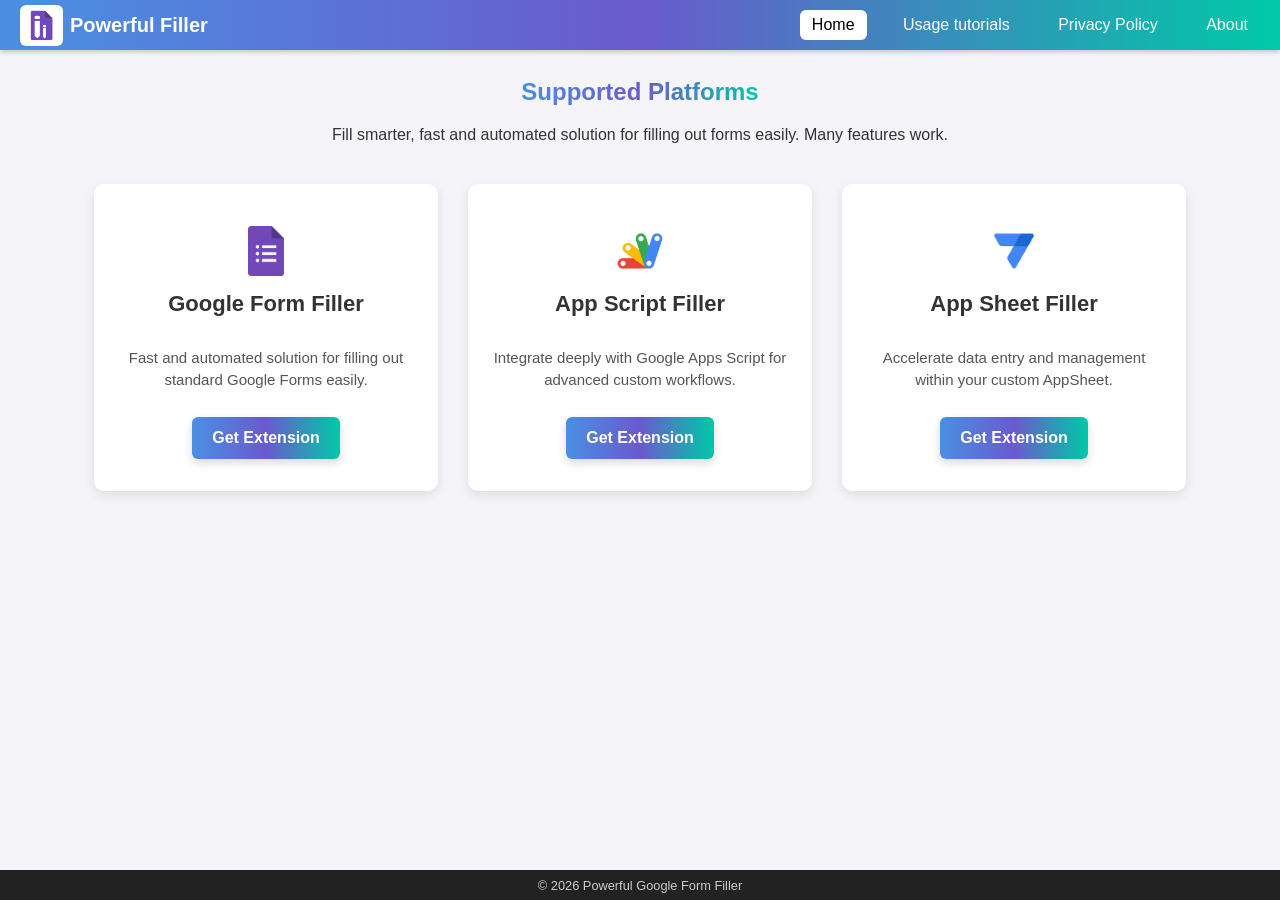
==== index.html @ c8cf8876 "Update index.html" ====
<!DOCTYPE html>
<html lang="en">
<head>
  <meta charset="UTF-8">
  <meta name="viewport" content="width=device-width, initial-scale=1.0">
  <title>Powerful Filler</title>
  <link rel="stylesheet" href="/style.css">
  <link rel="icon" type="image/png" href="/favicon.png">
</head>
<body>

  <!-- Header -->
  <header>
    <div class="header-container">
      <div class="title-container">
        <img src="/Logo2.png" alt="Logo" class="logo">
        <div class="header-title">Powerful Filler</div>
      </div>
      <nav class="menu-container">
        <a href="/" class="active">Home</a>
        <a href="/tutorial/google_form">Usage tutorials</a>
        <a href="/privacy">Privacy Policy</a>
        <a href="/about">About</a>
      </nav>
    </div>
  </header>

  <!-- ====== 3 FLEXBOX PLATFORMS ====== -->
  <section id="platforms" class="platforms">
    <br>
    <h1>
      <span class="gradient-text">Supported Platforms</span>
    </h1>
    <p>Fill smarter, fast and automated solution for filling out forms easily. Many features work.
    
    <div class="platform-container">
      <!-- Card 1: Google Form -->
      <div class="platform-card">
        <img src="/form_logo.png" alt="Google Form Logo" class="platform-logo">
        <h3>Google Form Filler</h3>
        <!-- Gambar Logo Google Form -->
        <p>Fast and automated solution for filling out standard Google Forms easily.</p>
        <a href="/tutorial/google_form/" class="platform-btn">Get Extension</a>
      </div>

      <!-- Card 2: App Script -->
      <div class="platform-card">
        <img src="/Appscript_logo.png" alt="App Script Logo" class="platform-logo">
        <h3>App Script Filler</h3>
        <!-- Gambar Logo App Script -->
        <p>Integrate deeply with Google Apps Script for advanced custom workflows.</p>
        <a href="/tutorial/app_script/" class="platform-btn">Get Extension</a>
      </div>

      <!-- Card 3: App Sheet -->
      <div class="platform-card">
        <img src="/Appsheet_logo.png" alt="App Sheet Logo" class="platform-logo">
        <h3>App Sheet Filler</h3>
        <!-- Gambar Logo App Sheet -->
        <p>Accelerate data entry and management within your custom AppSheet.</p>
        <a href="/tutorial/app_sheet/" class="platform-btn">Get Extension</a>
      </div>
    </div>
  </section>
 
  <!-- Footer -->
  <footer>
    <p>&copy; 2026 Powerful Google Form Filler</p>
  </footer>

  <script src="/script.js"></script>
</body>
</html>
---- style.css ----
html {
  scroll-behavior: smooth;
}

main {
  /* scroll-snap dihapus agar bisa scroll bebas di HP */
  height: 100vh;
}

section {
  /* scroll-snap-align dihapus */
  min-height: 100vh;
  display: flex;
  justify-content: center;
}

/* ============ SECTION PLATFORMS (3 DIVS) ========== */
.platforms {
  padding: 60px 20px;
  text-align: center;
  min-height: auto;
}

.platforms h1 {
  margin-top: 0;
}

.platform-container {
  display: flex;
  justify-content: center;
  gap: 30px;
  flex-wrap: wrap; /* Wajib: agar otomatis turun ke bawah saat di layar HP */
  margin-top: 40px;
  max-width: 1100px;
  margin-left: auto;
  margin-right: auto;
}

.platform-card {
  background: #fff;
  border-radius: 10px;
  padding: 30px 20px;
  width: 300px;
  box-shadow: 0 4px 12px rgba(0,0,0,0.1);
  transition: all 0.3s ease;
  display: flex;
  flex-direction: column;
  align-items: center;
  border: 2px solid transparent; /* Persiapan untuk hover gradien */
}

.platform-card:hover {
  border-image: linear-gradient(90deg, #4a90e2, #6a5acd, #00c9a7) 1;
  transform: translateY(-5px); /* Efek melayang sedikit */
  box-shadow: 0 8px 20px rgba(0,0,0,0.2);
}

.platform-card h3 {
  margin: 0 0 15px 0;
  color: #333;
  font-size: 22px;
}

.platform-card p {
  color: #555;
  font-size: 15px;
  line-height: 1.5;
  margin-bottom: 25px;
  flex-grow: 1; /* Mendorong tombol selalu berada di paling bawah */
}


/* Tombol Platform bergradasi dari awal */
.platform-btn {
  padding: 12px 20px;
  background: linear-gradient(90deg, #4a90e2, #6a5acd, #00c9a7); /* Warna gradasi awal */
  color: white;
  text-decoration: none;
  border-radius: 6px;
  font-weight: bold;
  display: inline-block;
  transition: all 0.3s ease;
  box-shadow: 0 4px 10px rgba(0,0,0,0.15);
}

.platform-card:hover .platform-btn {
  background: linear-gradient(90deg, #4a90e2, #6a5acd, #00c9a7);
  color: white;
}

/* Styling untuk Logo di dalam Platform Card */
/* Styling untuk Logo di dalam Platform Card */
.platform-logo {
  width: 50px;           /* Lebar tetap */
  height: 50px;          /* Tinggi tetap */
  max-width: 100%;       /* Mencegah gambar keluar dari kotak card */
  object-fit: contain;   /* Agar gambar tidak gepeng/terpotong */
  margin: 10px 0 15px 0; /* Jarak atas dan bawah logo */
}

/* Efek saat tombol di-hover (sedikit bergeser/naik dan bayangan membesar) */
.platform-btn:hover {
  background: linear-gradient(90deg, #00c9a7, #6a5acd, #4a90e2); /* Membalik gradasi saat hover */
  transform: translateY(-2px);
  box-shadow: 0 6px 15px rgba(0,0,0,0.25);
  color: white;
}

/* Gradient untuk kata Welcome */
.gradient-text {
  background: linear-gradient(90deg, #4a90e2, #6a5acd, #00c9a7);
  -webkit-background-clip: text;
  -webkit-text-fill-color: transparent;
  font-weight: bold;
}

/* Warna hijau untuk tanda centang */
.check {
  color: green;
  font-weight: bold;
}

/* Reset dasar */
body {
  margin: 0;
  font-family: Arial, sans-serif;
  background: #f4f4f9;
  color: #333;
  /* overflow: hidden; DIHAPUS DISINI */
}

/* ... (Lanjutkan dengan sisa CSS kamu di bawahnya mulai dari header { ... }) ... */
/* Header melayang */
header {
  position: fixed;
  top: 0;
  width: 100%;
  background: linear-gradient(90deg, #4a90e2, #6a5acd, #00c9a7);
  color: white;
  height: 50px; /* tinggi header */
  display: flex;
  align-items: center;
  box-shadow: 0 2px 5px rgba(0,0,0,0.2);
  z-index: 1000;
}

.header-container {
  width: 100%;
  display: flex;
  justify-content: space-between;
  align-items: center;
  padding: 0 20px;
}

/* Title + Logo */
.title-container {
  display: flex;
  align-items: center;
  gap: 7px;
}

.logo {
  height: 35px;
  width: auto;
  background: white;       /* kotak putih */
  padding: 3px 4px;        /* ruang di sekitar logo */
  border-radius: 6px;      /* sudut rounded */
}

.header-title {
  font-size: 20px;
  font-weight: bold;
}


.menu-container a {
  display: inline-block;       /* biar kotaknya hanya mengelilingi teks link */
  color: white;
  text-decoration: none;
  margin-left: 20px;
  font-weight: 500;
  padding: 6px 12px;           /* ruang dalam kotak */
  border-radius: 6px;          /* rounded */
  transition: all 0.3s ease;
}


.menu-container a.active {
  background: white;           /* kotak putih */
  color: black;                /* teks hitam */
  border-radius: 6px;
}

/* Hover effect */
.menu-container a:hover {
  background: black;   /* kotak hitam */
  color: white;        /* teks putih */
  border-radius: 6px;
}


/* Section styling */
section {
  display: block; /* default, elemen block akan otomatis vertikal */
  text-align: center;
  padding: 100px 20px;
  min-height: 100vh;   /* tinggi minimal layar penuh */
  max-height: 100vh;   /* tidak lebih dari layar */
  overflow-y: auto;    /* scroll internal jika konten lebih panjang */

}

/* ============ SECTION HERO ========== */
.hero {
  background: white;   /* latar belakang putih */
  color: black;        /* teks hitam agar kontras */
  padding: 60px 20px;  /* beri ruang di dalam section */
  text-align: center;  /* opsional: rata tengah */
   min-height: 100vh; /* fleksibel, bisa lebih tinggi */
}

.hero h1 {
  margin-bottom: 5px;
Margin-top: 5px;
padding-top: 15px;
  animation-delay: 0.2s; /* muncul duluan */
}

.hero p {
  margin-top: 0;
  padding-top: 15px;
  animation-delay: 0.6s; /* muncul setelah h1 */

}
.hero-row {
  display: flex;
  justify-content: center;   /* rata tengah */
  align-items: center;
  gap: 20px;                 /* jarak antar elemen */
  margin-top: 10px;          /* jarak dari paragraf terakhir */
  flex-wrap: wrap;  
	padding-bottom: 30px;  /* biar responsif di layar sempit */
	padding-top: 10px;
}

.hero-img2 {
  width: 135px;              /* sesuaikan ukuran gambar */
  height: auto;
  box-shadow: 0 3px 6px rgba(0,0,0,0.2);
}

.hero-img2:hover {
  background: linear-gradient(135deg, #4a90e2, #6a5acd, #00c9a7);
  padding: 3px;       /* beri ruang untuk gradient border */
  box-shadow: 0 4px 12px rgba(0,0,0,0.3);
}

.hero-img {
  width: 500px;              /* sesuaikan ukuran gambar */
  height: auto;
  border-radius: 10px;        /* sudut membulat */
  box-shadow: 0 3px 7px rgba(0,0,0,0.2);
}
.hero-img:hover {
  background: linear-gradient(135deg, #4a90e2, #6a5acd, #00c9a7);
  padding: 3px;       /* beri ruang untuk gradient border */
  box-shadow: 0 4px 12px rgba(0,0,0,0.3);
}
.hero-btn {
  padding: 10px 20px;
  background: linear-gradient(90deg, #4a90e2, #6a5acd, #00c9a7);
  color: white;
  border: none;
  border-radius: 6px;
  font-weight: bold;
  cursor: pointer;
  transition: background 0.3s ease;
}

.hero-btn:hover {
  background: linear-gradient(90deg, #00c9a7, #6a5acd, #4a90e2);
  box-shadow: 0 6px 16px rgba(0,0,0,0.3); /* bayangan saat hover */
  transform: translateY(-2px);             /* sedikit naik untuk efek interaktif */
}


/* ============ SECTION PRICNG ========== */
.pricing {
  background: white;   /* latar belakang putih */
  color: black;        /* teks hitam agar kontras */
  text-align: center;  /* opsional: rata tengah */
   min-height: 100vh; /* fleksibel, bisa lebih tinggi */
   width: 100%;
   padding-bottom: 30px;
   
}
#pricing {
  width: 100%;
  padding: 40px 20px;
  /* jangan pakai height:100vh kalau konten lebih panjang */
  min-height: 100vh;   /* cukup minimal setinggi layar */
  box-sizing: border-box;
}
.pricing p {
  margin-top: 0;
  animation-delay: 0.6s; /* muncul setelah h1 */
}

.pricing h1 {
  margin-top: 0;
  padding-top: 35px;
}

.pricing-container {
  display: flex;
  justify-content: center;
  gap: 20px;
  flex-wrap: wrap; /* biar responsif */
  margin-top: 30px;
}



.price-card {
  display: flex;
  flex-direction: column;
  width: 350px;
  height: 100%;
  background: #fff;
  box-shadow: 0 4px 12px rgba(0,0,0,0.15);
  border: 2px solid transparent;
  transition: all 0.3s ease;
  text-decoration: none; /* hilangkan underline */
  color: inherit;        /* biar teks tetap normal */
}

.price-card:hover {
  border-image: linear-gradient(90deg, #4a90e2, #6a5acd, #00c9a7) 1;
  box-shadow: 0 8px 20px rgba(0,0,0,0.25);
  transform: translateY(-2px);
}

.price-top {
  font-size: 34px;
  font-weight: bold;
  padding: 20px;
  border-bottom: 1px solid #eee;
}

.price-support,
.price-country {
  padding: 10px;
  font-size: 16px;
  line-height: 1.4;
}

/* trik: dorong footer ke bawah */
.price-footer {
  margin-top: auto; 
  background: linear-gradient(90deg, #4a90e2, #6a5acd, #00c9a7);
  text-align: center;
  padding: 15px;
  color: #fff;
  font-weight: bold;
}
.price-footer a {
  color: #fff;
  text-decoration: none;
}

.comparison-table {
  margin: 0 auto;              /* posisikan tabel di tengah */
  border-collapse: collapse;   /* rapikan border */
  width: 40%;                  /* atur lebar tabel (bisa disesuaikan) */
  box-shadow: 0 4px 12px rgba(0,0,0,0.15); /* shadow tipis */
}

.comparison-table th,
.comparison-table td {
  border: 1px solid #ddd;
  padding: 12px 16px;
  text-align: center;
  font-size: 14px;
}

.comparison-table thead th {
  background: linear-gradient(90deg, #4a90e2, #6a5acd, #00c9a7); /* gradasi */
  color: #fff;               /* teks putih */
  font-weight: bold;
  text-transform: uppercase;
}

.comparison-table tbody tr:nth-child(even) {
  background-color: #f9f9f9; /* striping baris */
}

.comparison-table tbody tr:hover {
  background-color: #f1f1f1; /* efek hover */
}
.cross {
  color: #e74c3c;       /* merah */
  font-weight: bold;
}

.check {
  color: #27ae60;       /* hijau */
  font-weight: bold;
}

.drive-icon {
  width: 18px;       /* ukuran ikon */
  height: 18px;
  vertical-align: middle; /* sejajar dengan teks */
  margin-right: 5px; /* jarak antara ikon dan teks */
}
.create-icon {
  width: 18px;       /* ukuran ikon */
  height: 18px;
  vertical-align: middle; /* sejajar dengan teks */
  margin-right: 5px; /* jarak antara ikon dan teks */
}




/* TUTORIAL SECTION*/

.tutorial-section {
  background: #f0ebf8;
  padding: 40px 10px;
  position: relative;
}

.tutorial-container {
  max-width: 900px;
  margin: 0 auto;
  text-align: center;
}

.tutorial-title {
  font-size: 32px;
  font-weight: bold;
  color: #333; /* warna item bold */
  margin-bottom: 0px;
  padding-bottom: 0px;
}

.tutorial-title h1 {
margin: 0px;
padding: 0px;
}

.tutorial-desc {
  font-size: 18px;
  color: #555; /* warna item biasa */
  margin-bottom: 10px;
  margin-top: 0px;
}

.tutorial-images {
  display: flex;
  flex-direction: column;
  gap: 10px;
  align-items: center;
}

.tutorial-img {
  max-width: 650px;
  border-radius: 8px;
  transition: all 0.3s ease;
}

/* hover outline gradient */
.tutorial-img:hover {
  border: 2px solid transparent;
  border-image: linear-gradient(90deg, #4a90e2, #6a5acd, #00c9a7) 1;
  box-shadow: 0 6px 16px rgba(0,0,0,0.2);
}

/* strip gradient di bawah container */
/* Strip gradient sebagai elemen biasa */
.tutorial-outline {
  width: 100%;
  height: 2px;
  margin-top: 20px; /* jarak dari konten */
  background: linear-gradient(90deg, #4a90e2, #6a5acd, #00c9a7);
}
.info-box {
  max-width: 550px;
  margin: 10px auto;
  padding: 10px;
  border-radius: 10px;             /* rounded */
  background-color: #f0f0f0;       /* abu-abu awal */
  border: 2px dashed #000;         /* outline putus-putus hitam */
  transition: background 0.4s ease, border 0.4s ease;
}


.info-box a {
  text-decoration: none;   /* awal tanpa underline */
  font-size: 13px;         /* aturan font size */
  font-weight: bold;
  color: #333;
}

.info-box:hover a {
  color: #f44336;             /* teks jadi putih saat background gradasi */
  text-decoration: underline; /* underline muncul saat hover */
}
.about {
  background: #f4f4f9;
}




/* Saat layar sempit */
@media (max-width: 600px) {
  header {
    height: 100px; /* 2x lipat dari default */
  }

  .header-container {
    flex-direction: column; /* susun vertikal */
    align-items: center;
  }

  .title-container {
    padding-top: 10px; /* tambahan padding atas */
  }

  .menu-container {
    margin-top: 10px; /* menu turun ke bawah judul */
    justify-content: center;
  }
.hero {
  padding: 120px 20px;
  width: 100%;
  min-height: 100vh; /* isi section minimal setinggi layar */
  box-sizing: border-box; /* padding dihitung dalam tinggi total */
  
}

}


.about {
  max-width: 900px;
  margin: 40px auto;
  padding: 20px;
}

.about-grid {
  display: grid;
  grid-template-columns: 1fr 2px 1fr; /* kiri | separator | kanan */
  gap: 20px;
  align-items: center;
}

.about-left .text-wrapper {
  text-align: center; /* rata tengah */
  font-size: 14px;
  line-height: 1.6;
}

.separator {
  background-color: #ccc;
  width: 2px;
  height: 100%;
}

.about-right {
  text-align: left; /* rata kiri */
}

.contact-item {
  display: flex;
  align-items: center;
  margin-bottom: 10px;
}

.contact-item .icon {
  width: 20px;
  height: 20px;
  margin-right: 10px;
}

/* Footer melayang */
footer {
  position: fixed;
  bottom: 0;
  width: 100%;
  background: #222;
  color: #ccc;
  text-align: center;
  height: 30px; /* setengah dari header */
  display: flex;
  align-items: center;
  justify-content: center;
  font-size: 0.8em;
}
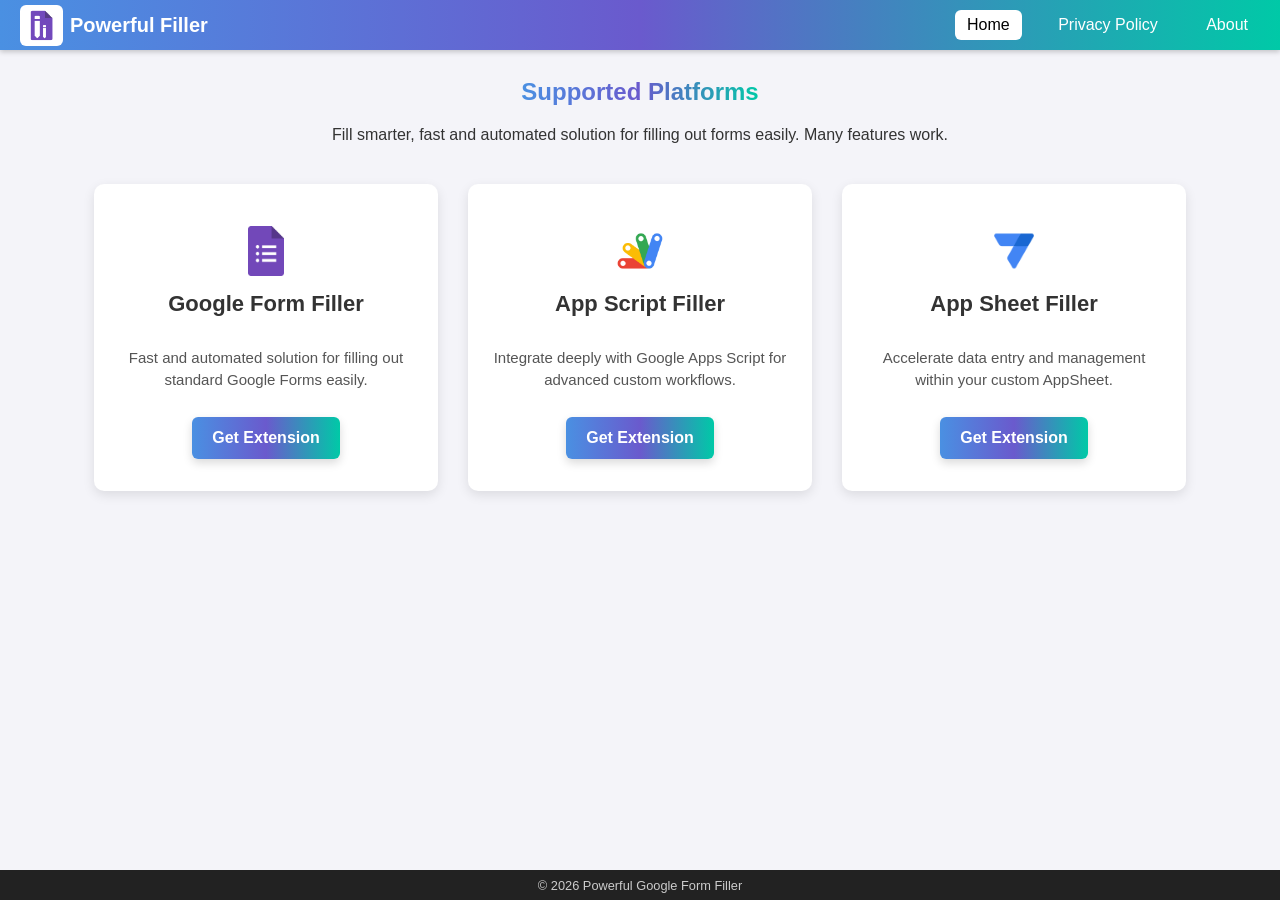
==== commit f3817400: "Update index.html" ====
--- a/index.html
+++ b/index.html
@@ -18,7 +18,6 @@
       </div>
       <nav class="menu-container">
         <a href="/" class="active">Home</a>
-        <a href="/tutorial/google_form">Usage tutorials</a>
         <a href="/privacy">Privacy Policy</a>
         <a href="/about">About</a>
       </nav>
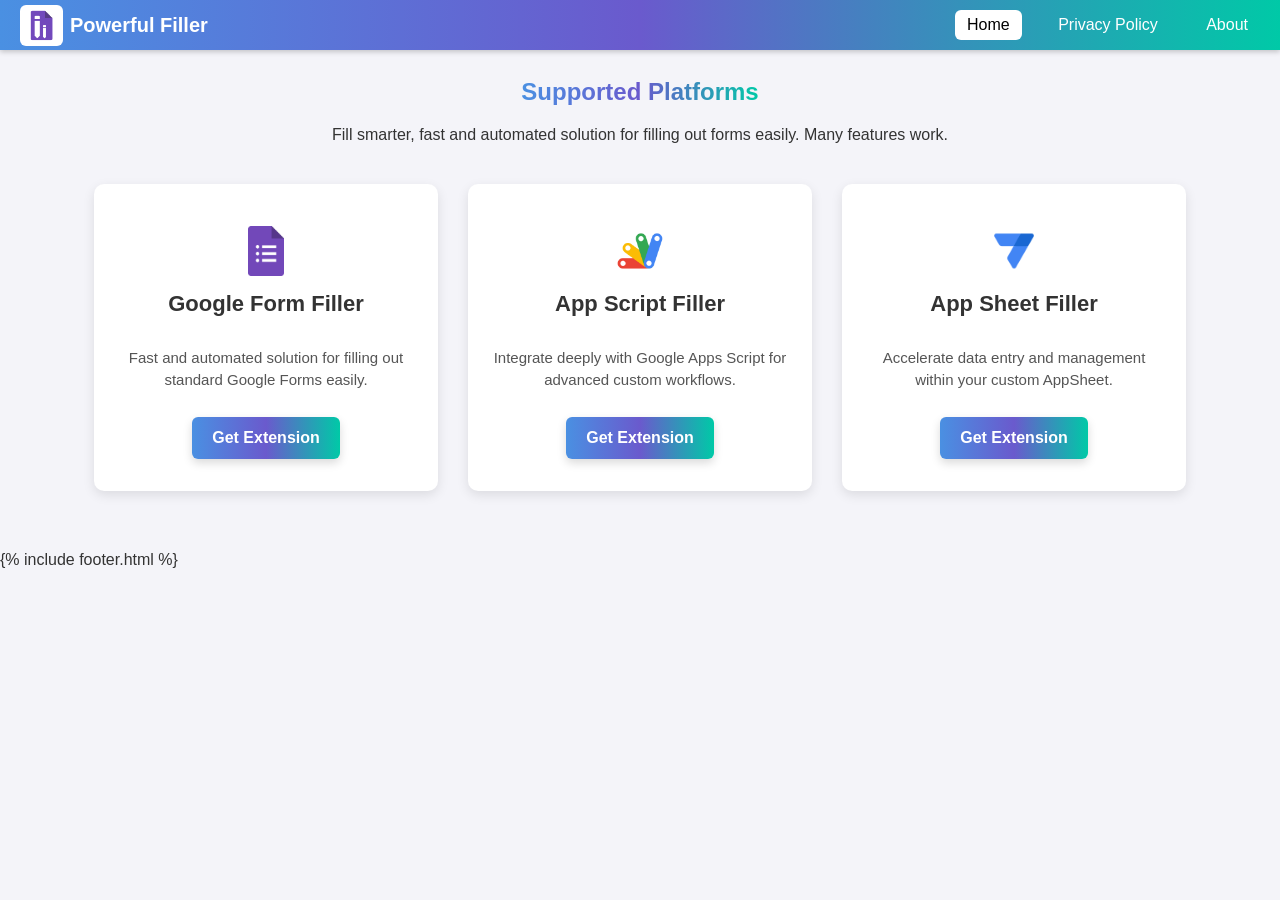
==== commit a8664c38: "Update index.html" ====
--- a/index.html
+++ b/index.html
@@ -24,13 +24,13 @@
     </div>
   </header>
 
-  <!-- ====== 3 FLEXBOX PLATFORMS ====== -->
+<!-- ====== 3 FLEXBOX PLATFORMS ====== -->
   <section id="platforms" class="platforms">
     <br>
     <h1>
       <span class="gradient-text">Supported Platforms</span>
     </h1>
-    <p>Fill smarter, fast and automated solution for filling out forms easily. Many features work.
+    <p>Fill smarter, fast and automated solution for filling out forms easily. Many features work.</p>
     
     <div class="platform-container">
       <!-- Card 1: Google Form -->
@@ -39,7 +39,7 @@
         <h3>Google Form Filler</h3>
         <!-- Gambar Logo Google Form -->
         <p>Fast and automated solution for filling out standard Google Forms easily.</p>
-        <a href="/tutorial/google_form/" class="platform-btn">Get Extension</a>
+        <a href="https://chromewebstore.google.com/detail/powerful-google-form-fill/onnndeaaamehgojlligapejaichghljj" target="_blank" rel="noopener noreferrer" class="platform-btn">Get Extension</a>
       </div>
 
       <!-- Card 2: App Script -->
@@ -48,7 +48,7 @@
         <h3>App Script Filler</h3>
         <!-- Gambar Logo App Script -->
         <p>Integrate deeply with Google Apps Script for advanced custom workflows.</p>
-        <a href="/tutorial/app_script/" class="platform-btn">Get Extension</a>
+        <a href="/tutorial/app_script/" target="_blank" rel="noopener noreferrer" class="platform-btn">Get Extension</a>
       </div>
 
       <!-- Card 3: App Sheet -->
@@ -57,15 +57,13 @@
         <h3>App Sheet Filler</h3>
         <!-- Gambar Logo App Sheet -->
         <p>Accelerate data entry and management within your custom AppSheet.</p>
-        <a href="/tutorial/app_sheet/" class="platform-btn">Get Extension</a>
+        <a href="/tutorial/app_sheet/" target="_blank" rel="noopener noreferrer" class="platform-btn">Get Extension</a>
       </div>
     </div>
   </section>
  
-  <!-- Footer -->
-  <footer>
-    <p>&copy; 2026 Powerful Google Form Filler</p>
-  </footer>
+<!-- Panggil footer external dari folder _includes/footer.html -->
+{% include footer.html %}
 
   <script src="/script.js"></script>
 </body>
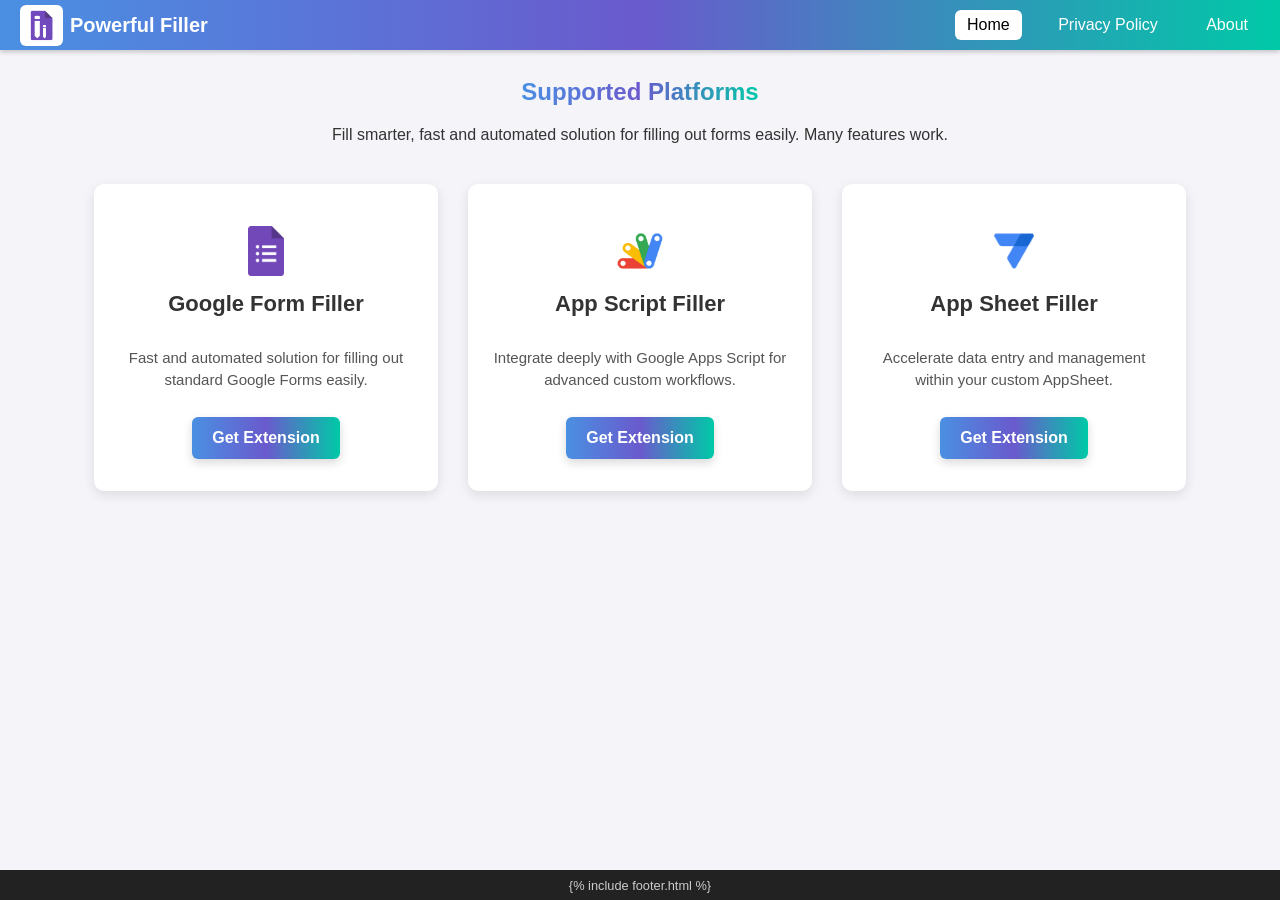
==== commit 7f32db92: "Update index.html" ====
--- a/index.html
+++ b/index.html
@@ -63,7 +63,9 @@
   </section>
  
 <!-- Panggil footer external dari folder _includes/footer.html -->
-{% include footer.html %}
+<footer>
+  {% include footer.html %}
+</footer>
 
   <script src="/script.js"></script>
 </body>
--- a/style.css
+++ b/style.css
@@ -12,6 +12,42 @@
   min-height: 100vh;
   display: flex;
   justify-content: center;
+}
+
+
+/* Styling untuk Box Contact Support yang Sejajar */
+.contact-support-wrapper {
+  display: flex;
+  flex-direction: column;
+  align-items: center; /* Membuat semua isi berada di tengah secara horizontal */
+  margin-top: 20px;
+}
+
+.contact-title {
+  margin: 8px 0;
+  color: #666;
+  font-size: 14px;
+}
+
+.contact-list {
+  display: flex;
+  flex-direction: column;
+  gap: 10px; /* Jarak antar baris Gmail dan WhatsApp */
+  align-items: flex-start; /* Meratakan sisi kiri teks kontak agar lurus rapi */
+  margin: 10px 0;
+}
+
+/* Memperbaiki .contact-item2 yang sebelumnya ada typo (flex-coloum) */
+.contact-item2 {
+  display: flex;
+  align-items: center; /* Menjajarkan ikon dan teks agar sejajar di tengah secara vertikal */
+}
+
+.contact-item2 .icon {
+  width: 20px;
+  height: 20px;
+  margin-right: 10px;
+  object-fit: contain;
 }
 
 /* ============ SECTION PLATFORMS (3 DIVS) ========== */
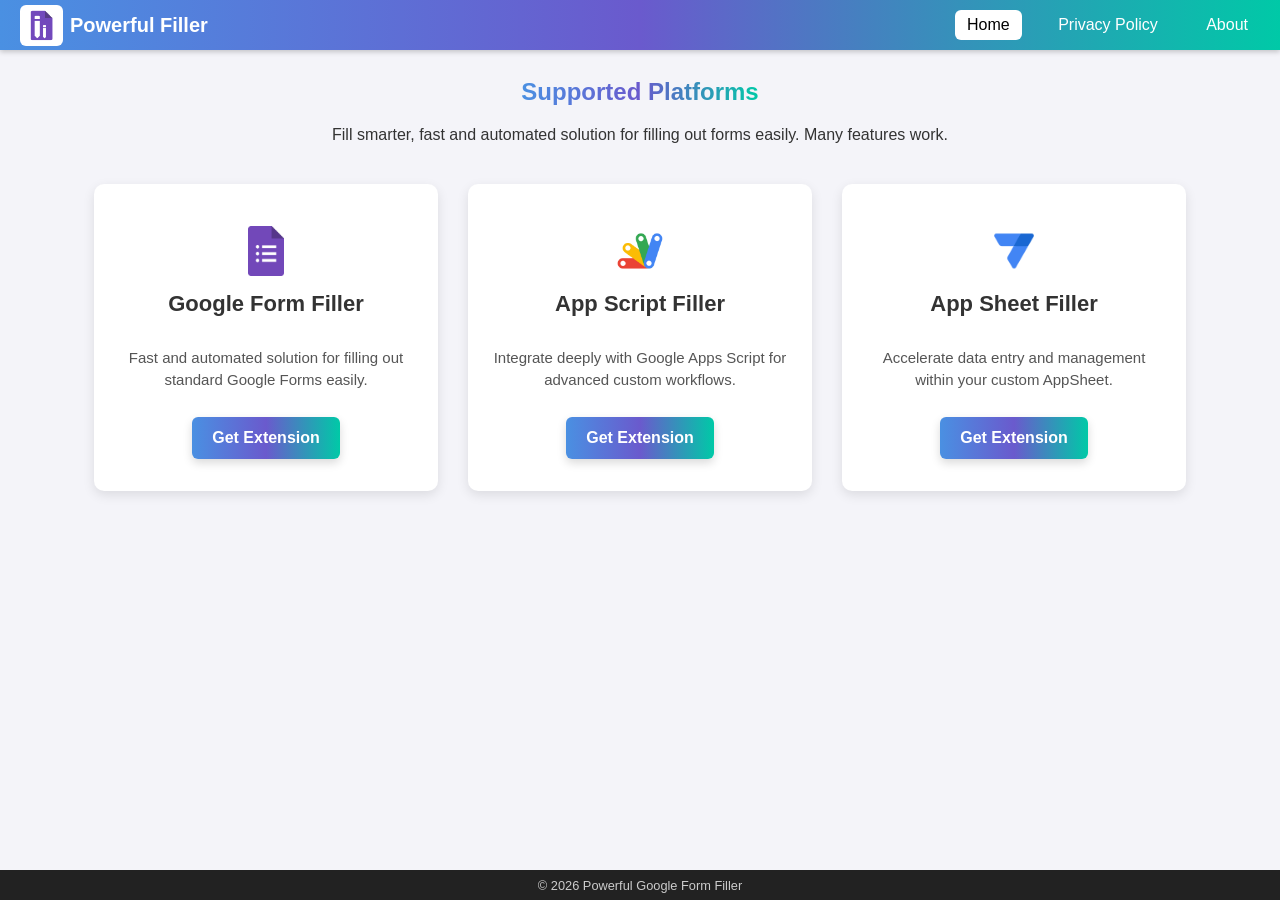
==== commit 7163d014: "Update index.html" ====
--- a/index.html
+++ b/index.html
@@ -63,9 +63,10 @@
   </section>
  
 <!-- Panggil footer external dari folder _includes/footer.html -->
-<footer>
-  {% include footer.html %}
-</footer>
+  <!-- Footer -->
+  <footer>
+    <p>&copy; 2026 Powerful Google Form Filler</p>
+  </footer>
 
   <script src="/script.js"></script>
 </body>
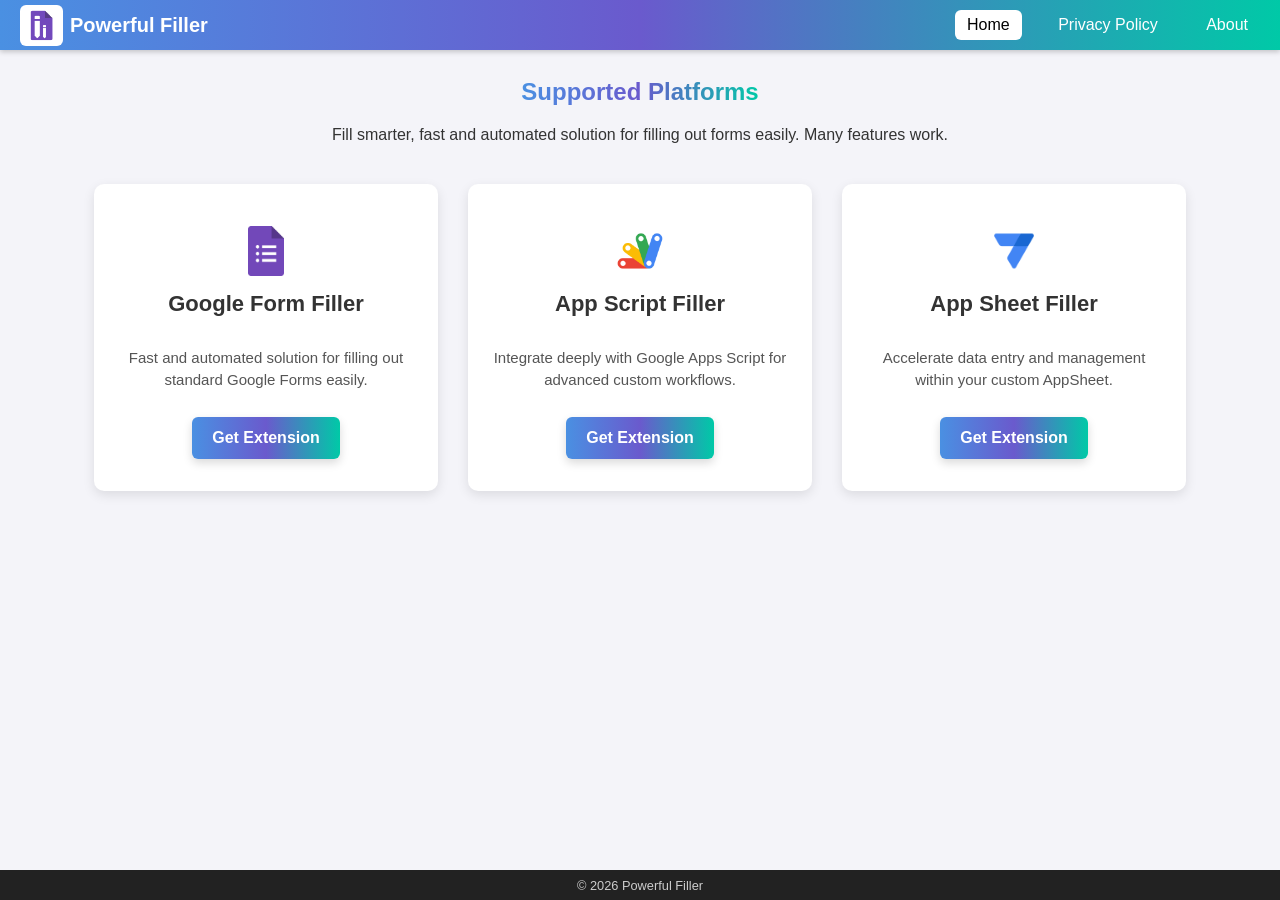
==== commit cc94ea92: "Update index.html" ====
--- a/index.html
+++ b/index.html
@@ -48,7 +48,7 @@
         <h3>App Script Filler</h3>
         <!-- Gambar Logo App Script -->
         <p>Integrate deeply with Google Apps Script for advanced custom workflows.</p>
-        <a href="/tutorial/app_script/" target="_blank" rel="noopener noreferrer" class="platform-btn">Get Extension</a>
+        <a href="https://chromewebstore.google.com/detail/powerful-google-apps-scri/halhnephfcplkaajlpeknbefledgenna" target="_blank" rel="noopener noreferrer" class="platform-btn">Get Extension</a>
       </div>
 
       <!-- Card 3: App Sheet -->
@@ -57,7 +57,7 @@
         <h3>App Sheet Filler</h3>
         <!-- Gambar Logo App Sheet -->
         <p>Accelerate data entry and management within your custom AppSheet.</p>
-        <a href="/tutorial/app_sheet/" target="_blank" rel="noopener noreferrer" class="platform-btn">Get Extension</a>
+        <a href="https://chromewebstore.google.com/detail/powerful-google-appsheet/phaenfhmoindiabpbdnbccciimjpghmc" target="_blank" rel="noopener noreferrer" class="platform-btn">Get Extension</a>
       </div>
     </div>
   </section>
@@ -65,7 +65,7 @@
 <!-- Panggil footer external dari folder _includes/footer.html -->
   <!-- Footer -->
   <footer>
-    <p>&copy; 2026 Powerful Google Form Filler</p>
+    <p>&copy; 2026 Powerful Filler</p>
   </footer>
 
   <script src="/script.js"></script>
--- a/style.css
+++ b/style.css
@@ -2,24 +2,148 @@
   scroll-behavior: smooth;
 }
 
-main {
-  /* scroll-snap dihapus agar bisa scroll bebas di HP */
-  height: 100vh;
-}
-
+/* Reset dasar body agar scroll halaman kembali normal */
+body {
+  margin: 0;
+  font-family: Arial, sans-serif;
+  background: #f4f4f9;
+  color: #333;
+  overflow-x: hidden;
+  overflow-y: auto;
+}
+
+/* Aturan umum section yang bersih untuk sistem multi-page (bebas scroll ke bawah) */
 section {
-  /* scroll-snap-align dihapus */
-  min-height: 100vh;
+  display: block;
+  text-align: center;
+  padding: 80px 20px 40px 20px;
+  min-height: auto;
+  max-height: none;
+  overflow-y: visible;
+}
+
+/* ============ AFTER PAYMENT BEAUTIFUL STYLING ============ */
+.success-section {
+  background: #f4f4f9;
+  padding: 100px 20px 60px 20px;
   display: flex;
   justify-content: center;
 }
 
+.success-container {
+  max-width: 750px;
+  width: 100%;
+  text-align: center;
+}
+
+.success-title {
+  font-size: 28px;
+  margin-bottom: 5px;
+}
+
+.success-subtitle {
+  color: #666;
+  font-size: 16px;
+  margin-bottom: 30px;
+}
+
+/* Card Langkah */
+.success-step-card {
+  background: #ffffff;
+  border-radius: 12px;
+  padding: 25px;
+  margin-bottom: 25px;
+  box-shadow: 0 4px 15px rgba(0,0,0,0.06);
+  text-align: left;
+  border: 1px solid #eaeaea;
+  position: relative;
+}
+
+.step-number {
+  display: inline-block;
+  background: linear-gradient(90deg, #4a90e2, #6a5acd, #00c9a7);
+  color: white;
+  padding: 4px 12px;
+  font-size: 12px;
+  font-weight: bold;
+  border-radius: 20px;
+  margin-bottom: 12px;
+  text-transform: uppercase;
+}
+
+.success-step-card p {
+  color: #333;
+  font-size: 15px;
+  margin-top: 0;
+  margin-bottom: 15px;
+}
+
+.success-image-wrapper {
+  text-align: center;
+  background: #f9f9fb;
+  padding: 15px;
+  border-radius: 8px;
+  border: 1px dashed #ddd;
+}
+
+.success-img {
+  max-width: 100%;
+  height: auto;
+  border-radius: 6px;
+  box-shadow: 0 2px 8px rgba(0,0,0,0.1);
+}
+
+.success-badge {
+  text-align: center;
+  margin-top: 15px;
+  font-size: 15px;
+}
+
+.success-badge span {
+  background: #e8f8f5;
+  color: #27ae60;
+  border: 1px solid #a3e4d7;
+  padding: 8px 16px;
+  border-radius: 8px;
+  font-weight: bold;
+  display: inline-block;
+}
+
+/* Kotak Bantuan / Support Box */
+.success-support-box {
+  background: #ffffff;
+  border-radius: 12px;
+  padding: 25px;
+  box-shadow: 0 4px 15px rgba(0,0,0,0.06);
+  border: 1px solid #eaeaea;
+  text-align: center;
+  margin-top: 30px;
+}
+
+.success-support-box h3 {
+  margin: 0 0 5px 0;
+  color: #333;
+  font-size: 18px;
+}
+
+.success-support-box p {
+  color: #666;
+  font-size: 14px;
+  margin-bottom: 20px;
+}
+
+.success-support-box .contact-list {
+  display: inline-flex;
+  flex-direction: column;
+  gap: 12px;
+  align-items: flex-start;
+}
 
 /* Styling untuk Box Contact Support yang Sejajar */
 .contact-support-wrapper {
   display: flex;
   flex-direction: column;
-  align-items: center; /* Membuat semua isi berada di tengah secara horizontal */
+  align-items: center;
   margin-top: 20px;
 }
 
@@ -32,15 +156,14 @@
 .contact-list {
   display: flex;
   flex-direction: column;
-  gap: 10px; /* Jarak antar baris Gmail dan WhatsApp */
-  align-items: flex-start; /* Meratakan sisi kiri teks kontak agar lurus rapi */
+  gap: 10px;
+  align-items: flex-start;
   margin: 10px 0;
 }
 
-/* Memperbaiki .contact-item2 yang sebelumnya ada typo (flex-coloum) */
 .contact-item2 {
   display: flex;
-  align-items: center; /* Menjajarkan ikon dan teks agar sejajar di tengah secara vertikal */
+  align-items: center;
 }
 
 .contact-item2 .icon {
@@ -65,7 +188,7 @@
   display: flex;
   justify-content: center;
   gap: 30px;
-  flex-wrap: wrap; /* Wajib: agar otomatis turun ke bawah saat di layar HP */
+  flex-wrap: wrap;
   margin-top: 40px;
   max-width: 1100px;
   margin-left: auto;
@@ -82,12 +205,12 @@
   display: flex;
   flex-direction: column;
   align-items: center;
-  border: 2px solid transparent; /* Persiapan untuk hover gradien */
+  border: 2px solid transparent;
 }
 
 .platform-card:hover {
   border-image: linear-gradient(90deg, #4a90e2, #6a5acd, #00c9a7) 1;
-  transform: translateY(-5px); /* Efek melayang sedikit */
+  transform: translateY(-5px);
   box-shadow: 0 8px 20px rgba(0,0,0,0.2);
 }
 
@@ -102,14 +225,13 @@
   font-size: 15px;
   line-height: 1.5;
   margin-bottom: 25px;
-  flex-grow: 1; /* Mendorong tombol selalu berada di paling bawah */
-}
-
+  flex-grow: 1;
+}
 
 /* Tombol Platform bergradasi dari awal */
 .platform-btn {
   padding: 12px 20px;
-  background: linear-gradient(90deg, #4a90e2, #6a5acd, #00c9a7); /* Warna gradasi awal */
+  background: linear-gradient(90deg, #4a90e2, #6a5acd, #00c9a7);
   color: white;
   text-decoration: none;
   border-radius: 6px;
@@ -119,30 +241,22 @@
   box-shadow: 0 4px 10px rgba(0,0,0,0.15);
 }
 
-.platform-card:hover .platform-btn {
-  background: linear-gradient(90deg, #4a90e2, #6a5acd, #00c9a7);
-  color: white;
-}
-
-/* Styling untuk Logo di dalam Platform Card */
-/* Styling untuk Logo di dalam Platform Card */
 .platform-logo {
-  width: 50px;           /* Lebar tetap */
-  height: 50px;          /* Tinggi tetap */
-  max-width: 100%;       /* Mencegah gambar keluar dari kotak card */
-  object-fit: contain;   /* Agar gambar tidak gepeng/terpotong */
-  margin: 10px 0 15px 0; /* Jarak atas dan bawah logo */
-}
-
-/* Efek saat tombol di-hover (sedikit bergeser/naik dan bayangan membesar) */
+  width: 50px;
+  height: 50px;
+  max-width: 100%;
+  object-fit: contain;
+  margin: 10px 0 15px 0;
+}
+
 .platform-btn:hover {
-  background: linear-gradient(90deg, #00c9a7, #6a5acd, #4a90e2); /* Membalik gradasi saat hover */
+  background: linear-gradient(90deg, #00c9a7, #6a5acd, #4a90e2);
   transform: translateY(-2px);
   box-shadow: 0 6px 15px rgba(0,0,0,0.25);
   color: white;
 }
 
-/* Gradient untuk kata Welcome */
+/* Gradient untuk teks */
 .gradient-text {
   background: linear-gradient(90deg, #4a90e2, #6a5acd, #00c9a7);
   -webkit-background-clip: text;
@@ -150,22 +264,11 @@
   font-weight: bold;
 }
 
-/* Warna hijau untuk tanda centang */
 .check {
   color: green;
   font-weight: bold;
 }
 
-/* Reset dasar */
-body {
-  margin: 0;
-  font-family: Arial, sans-serif;
-  background: #f4f4f9;
-  color: #333;
-  /* overflow: hidden; DIHAPUS DISINI */
-}
-
-/* ... (Lanjutkan dengan sisa CSS kamu di bawahnya mulai dari header { ... }) ... */
 /* Header melayang */
 header {
   position: fixed;
@@ -173,7 +276,7 @@
   width: 100%;
   background: linear-gradient(90deg, #4a90e2, #6a5acd, #00c9a7);
   color: white;
-  height: 50px; /* tinggi header */
+  height: 50px;
   display: flex;
   align-items: center;
   box-shadow: 0 2px 5px rgba(0,0,0,0.2);
@@ -188,7 +291,6 @@
   padding: 0 20px;
 }
 
-/* Title + Logo */
 .title-container {
   display: flex;
   align-items: center;
@@ -198,9 +300,9 @@
 .logo {
   height: 35px;
   width: auto;
-  background: white;       /* kotak putih */
-  padding: 3px 4px;        /* ruang di sekitar logo */
-  border-radius: 6px;      /* sudut rounded */
+  background: white;
+  padding: 3px 4px;
+  border-radius: 6px;
 }
 
 .header-title {
@@ -208,100 +310,86 @@
   font-weight: bold;
 }
 
-
 .menu-container a {
-  display: inline-block;       /* biar kotaknya hanya mengelilingi teks link */
+  display: inline-block;
   color: white;
   text-decoration: none;
   margin-left: 20px;
   font-weight: 500;
-  padding: 6px 12px;           /* ruang dalam kotak */
-  border-radius: 6px;          /* rounded */
+  padding: 6px 12px;
+  border-radius: 6px;
   transition: all 0.3s ease;
 }
 
-
 .menu-container a.active {
-  background: white;           /* kotak putih */
-  color: black;                /* teks hitam */
+  background: white;
+  color: black;
   border-radius: 6px;
 }
 
-/* Hover effect */
 .menu-container a:hover {
-  background: black;   /* kotak hitam */
-  color: white;        /* teks putih */
+  background: black;
+  color: white;
   border-radius: 6px;
 }
 
-
-/* Section styling */
-section {
-  display: block; /* default, elemen block akan otomatis vertikal */
-  text-align: center;
-  padding: 100px 20px;
-  min-height: 100vh;   /* tinggi minimal layar penuh */
-  max-height: 100vh;   /* tidak lebih dari layar */
-  overflow-y: auto;    /* scroll internal jika konten lebih panjang */
-
-}
-
-/* ============ SECTION HERO ========== */
+/* ============ SECTION HERO ============ */
 .hero {
-  background: white;   /* latar belakang putih */
-  color: black;        /* teks hitam agar kontras */
-  padding: 60px 20px;  /* beri ruang di dalam section */
-  text-align: center;  /* opsional: rata tengah */
-   min-height: 100vh; /* fleksibel, bisa lebih tinggi */
+  background: #f4f4f9;
+  background: white;
+  color: black;
+  padding: 60px 20px;
+  text-align: center;
+  min-height: auto;
 }
 
 .hero h1 {
   margin-bottom: 5px;
-Margin-top: 5px;
-padding-top: 15px;
-  animation-delay: 0.2s; /* muncul duluan */
+  margin-top: 5px;
+  padding-top: 15px;
 }
 
 .hero p {
   margin-top: 0;
   padding-top: 15px;
-  animation-delay: 0.6s; /* muncul setelah h1 */
-
-}
+}
+
 .hero-row {
   display: flex;
-  justify-content: center;   /* rata tengah */
-  align-items: center;
-  gap: 20px;                 /* jarak antar elemen */
-  margin-top: 10px;          /* jarak dari paragraf terakhir */
-  flex-wrap: wrap;  
-	padding-bottom: 30px;  /* biar responsif di layar sempit */
-	padding-top: 10px;
+  justify-content: center;
+  align-items: center;
+  gap: 20px;
+  margin-top: 10px;
+  flex-wrap: wrap;
+  padding-bottom: 30px;
+  padding-top: 10px;
 }
 
 .hero-img2 {
-  width: 135px;              /* sesuaikan ukuran gambar */
+  width: 135px;
   height: auto;
   box-shadow: 0 3px 6px rgba(0,0,0,0.2);
 }
 
 .hero-img2:hover {
   background: linear-gradient(135deg, #4a90e2, #6a5acd, #00c9a7);
-  padding: 3px;       /* beri ruang untuk gradient border */
+  padding: 3px;
   box-shadow: 0 4px 12px rgba(0,0,0,0.3);
 }
 
 .hero-img {
-  width: 500px;              /* sesuaikan ukuran gambar */
+  width: 500px;
   height: auto;
-  border-radius: 10px;        /* sudut membulat */
+  border-radius: 10px;
   box-shadow: 0 3px 7px rgba(0,0,0,0.2);
 }
+
 .hero-img:hover {
   background: linear-gradient(135deg, #4a90e2, #6a5acd, #00c9a7);
-  padding: 3px;       /* beri ruang untuk gradient border */
+  padding: 3px;
   box-shadow: 0 4px 12px rgba(0,0,0,0.3);
 }
+
 .hero-btn {
   padding: 10px 20px;
   background: linear-gradient(90deg, #4a90e2, #6a5acd, #00c9a7);
@@ -315,31 +403,29 @@
 
 .hero-btn:hover {
   background: linear-gradient(90deg, #00c9a7, #6a5acd, #4a90e2);
-  box-shadow: 0 6px 16px rgba(0,0,0,0.3); /* bayangan saat hover */
-  transform: translateY(-2px);             /* sedikit naik untuk efek interaktif */
-}
-
-
-/* ============ SECTION PRICNG ========== */
+  box-shadow: 0 6px 16px rgba(0,0,0,0.3);
+  transform: translateY(-2px);
+}
+
+/* ============ SECTION PRICING ============ */
 .pricing {
-  background: white;   /* latar belakang putih */
-  color: black;        /* teks hitam agar kontras */
-  text-align: center;  /* opsional: rata tengah */
-   min-height: 100vh; /* fleksibel, bisa lebih tinggi */
-   width: 100%;
-   padding-bottom: 30px;
-   
-}
+  background: white;
+  color: black;
+  text-align: center;
+  min-height: auto;
+  width: 100%;
+  padding-bottom: 30px;
+}
+
 #pricing {
   width: 100%;
   padding: 40px 20px;
-  /* jangan pakai height:100vh kalau konten lebih panjang */
-  min-height: 100vh;   /* cukup minimal setinggi layar */
+  min-height: auto;
   box-sizing: border-box;
 }
+
 .pricing p {
   margin-top: 0;
-  animation-delay: 0.6s; /* muncul setelah h1 */
 }
 
 .pricing h1 {
@@ -351,11 +437,9 @@
   display: flex;
   justify-content: center;
   gap: 20px;
-  flex-wrap: wrap; /* biar responsif */
+  flex-wrap: wrap;
   margin-top: 30px;
 }
-
-
 
 .price-card {
   display: flex;
@@ -366,8 +450,8 @@
   box-shadow: 0 4px 12px rgba(0,0,0,0.15);
   border: 2px solid transparent;
   transition: all 0.3s ease;
-  text-decoration: none; /* hilangkan underline */
-  color: inherit;        /* biar teks tetap normal */
+  text-decoration: none;
+  color: inherit;
 }
 
 .price-card:hover {
@@ -390,25 +474,25 @@
   line-height: 1.4;
 }
 
-/* trik: dorong footer ke bawah */
 .price-footer {
-  margin-top: auto; 
+  margin-top: auto;
   background: linear-gradient(90deg, #4a90e2, #6a5acd, #00c9a7);
   text-align: center;
   padding: 15px;
   color: #fff;
   font-weight: bold;
 }
+
 .price-footer a {
   color: #fff;
   text-decoration: none;
 }
 
 .comparison-table {
-  margin: 0 auto;              /* posisikan tabel di tengah */
-  border-collapse: collapse;   /* rapikan border */
-  width: 40%;                  /* atur lebar tabel (bisa disesuaikan) */
-  box-shadow: 0 4px 12px rgba(0,0,0,0.15); /* shadow tipis */
+  margin: 0 auto;
+  border-collapse: collapse;
+  width: 40%;
+  box-shadow: 0 4px 12px rgba(0,0,0,0.15);
 }
 
 .comparison-table th,
@@ -420,47 +504,34 @@
 }
 
 .comparison-table thead th {
-  background: linear-gradient(90deg, #4a90e2, #6a5acd, #00c9a7); /* gradasi */
-  color: #fff;               /* teks putih */
+  background: linear-gradient(90deg, #4a90e2, #6a5acd, #00c9a7);
+  color: #fff;
   font-weight: bold;
   text-transform: uppercase;
 }
 
 .comparison-table tbody tr:nth-child(even) {
-  background-color: #f9f9f9; /* striping baris */
+  background-color: #f9f9f9;
 }
 
 .comparison-table tbody tr:hover {
-  background-color: #f1f1f1; /* efek hover */
-}
+  background-color: #f1f1f1;
+}
+
 .cross {
-  color: #e74c3c;       /* merah */
-  font-weight: bold;
-}
-
-.check {
-  color: #27ae60;       /* hijau */
-  font-weight: bold;
-}
-
-.drive-icon {
-  width: 18px;       /* ukuran ikon */
+  color: #e74c3c;
+  font-weight: bold;
+}
+
+.drive-icon,
+.create-icon {
+  width: 18px;
   height: 18px;
-  vertical-align: middle; /* sejajar dengan teks */
-  margin-right: 5px; /* jarak antara ikon dan teks */
-}
-.create-icon {
-  width: 18px;       /* ukuran ikon */
-  height: 18px;
-  vertical-align: middle; /* sejajar dengan teks */
-  margin-right: 5px; /* jarak antara ikon dan teks */
-}
-
-
-
-
-/* TUTORIAL SECTION*/
-
+  vertical-align: middle;
+  margin-right: 5px;
+}
+
+/* TUTORIAL SECTION */
 .tutorial-section {
   background: #f0ebf8;
   padding: 40px 10px;
@@ -476,19 +547,14 @@
 .tutorial-title {
   font-size: 32px;
   font-weight: bold;
-  color: #333; /* warna item bold */
+  color: #333;
   margin-bottom: 0px;
-  padding-bottom: 0px;
-}
-
-.tutorial-title h1 {
-margin: 0px;
-padding: 0px;
+  padding-top: 40px;
 }
 
 .tutorial-desc {
   font-size: 18px;
-  color: #555; /* warna item biasa */
+  color: #555;
   margin-bottom: 10px;
   margin-top: 0px;
 }
@@ -506,81 +572,43 @@
   transition: all 0.3s ease;
 }
 
-/* hover outline gradient */
 .tutorial-img:hover {
   border: 2px solid transparent;
   border-image: linear-gradient(90deg, #4a90e2, #6a5acd, #00c9a7) 1;
   box-shadow: 0 6px 16px rgba(0,0,0,0.2);
 }
 
-/* strip gradient di bawah container */
-/* Strip gradient sebagai elemen biasa */
 .tutorial-outline {
   width: 100%;
   height: 2px;
-  margin-top: 20px; /* jarak dari konten */
-  background: linear-gradient(90deg, #4a90e2, #6a5acd, #00c9a7);
-}
+  margin-top: 20px;
+  background: linear-gradient(90deg, #4a90e2, #6a5acd, #00c9a7);
+}
+
 .info-box {
   max-width: 550px;
   margin: 10px auto;
   padding: 10px;
-  border-radius: 10px;             /* rounded */
-  background-color: #f0f0f0;       /* abu-abu awal */
-  border: 2px dashed #000;         /* outline putus-putus hitam */
+  border-radius: 10px;
+  background-color: #f0f0f0;
+  border: 2px dashed #000;
   transition: background 0.4s ease, border 0.4s ease;
 }
 
-
 .info-box a {
-  text-decoration: none;   /* awal tanpa underline */
-  font-size: 13px;         /* aturan font size */
+  text-decoration: none;
+  font-size: 13px;
   font-weight: bold;
   color: #333;
 }
 
 .info-box:hover a {
-  color: #f44336;             /* teks jadi putih saat background gradasi */
-  text-decoration: underline; /* underline muncul saat hover */
-}
+  color: #f44336;
+  text-decoration: underline;
+}
+
 .about {
   background: #f4f4f9;
-}
-
-
-
-
-/* Saat layar sempit */
-@media (max-width: 600px) {
-  header {
-    height: 100px; /* 2x lipat dari default */
-  }
-
-  .header-container {
-    flex-direction: column; /* susun vertikal */
-    align-items: center;
-  }
-
-  .title-container {
-    padding-top: 10px; /* tambahan padding atas */
-  }
-
-  .menu-container {
-    margin-top: 10px; /* menu turun ke bawah judul */
-    justify-content: center;
-  }
-.hero {
-  padding: 120px 20px;
-  width: 100%;
-  min-height: 100vh; /* isi section minimal setinggi layar */
-  box-sizing: border-box; /* padding dihitung dalam tinggi total */
-  
-}
-
-}
-
-
-.about {
   max-width: 900px;
   margin: 40px auto;
   padding: 20px;
@@ -588,13 +616,13 @@
 
 .about-grid {
   display: grid;
-  grid-template-columns: 1fr 2px 1fr; /* kiri | separator | kanan */
+  grid-template-columns: 1fr 2px 1fr;
   gap: 20px;
   align-items: center;
 }
 
 .about-left .text-wrapper {
-  text-align: center; /* rata tengah */
+  text-align: center;
   font-size: 14px;
   line-height: 1.6;
 }
@@ -606,7 +634,7 @@
 }
 
 .about-right {
-  text-align: left; /* rata kiri */
+  text-align: left;
 }
 
 .contact-item {
@@ -621,7 +649,7 @@
   margin-right: 10px;
 }
 
-/* Footer melayang */
+/* Footer normal menempel di bawah konten */
 footer {
   position: fixed;
   bottom: 0;
@@ -635,3 +663,37 @@
   justify-content: center;
   font-size: 0.8em;
 }
+
+
+/* Responsive Media Query */
+@media (max-width: 600px) {
+  header {
+    height: 100px;
+  }
+
+  .header-container {
+    flex-direction: column;
+    align-items: center;
+  }
+
+  .title-container {
+    padding-top: 10px;
+  }
+
+  .menu-container {
+    margin-top: 10px;
+    justify-content: center;
+  }
+
+  .hero {
+    padding: 120px 20px;
+    width: 100%;
+    min-height: auto;
+    box-sizing: border-box;
+  }
+}
+
+
+.privacy {
+  background: #f4f4f9;
+}
